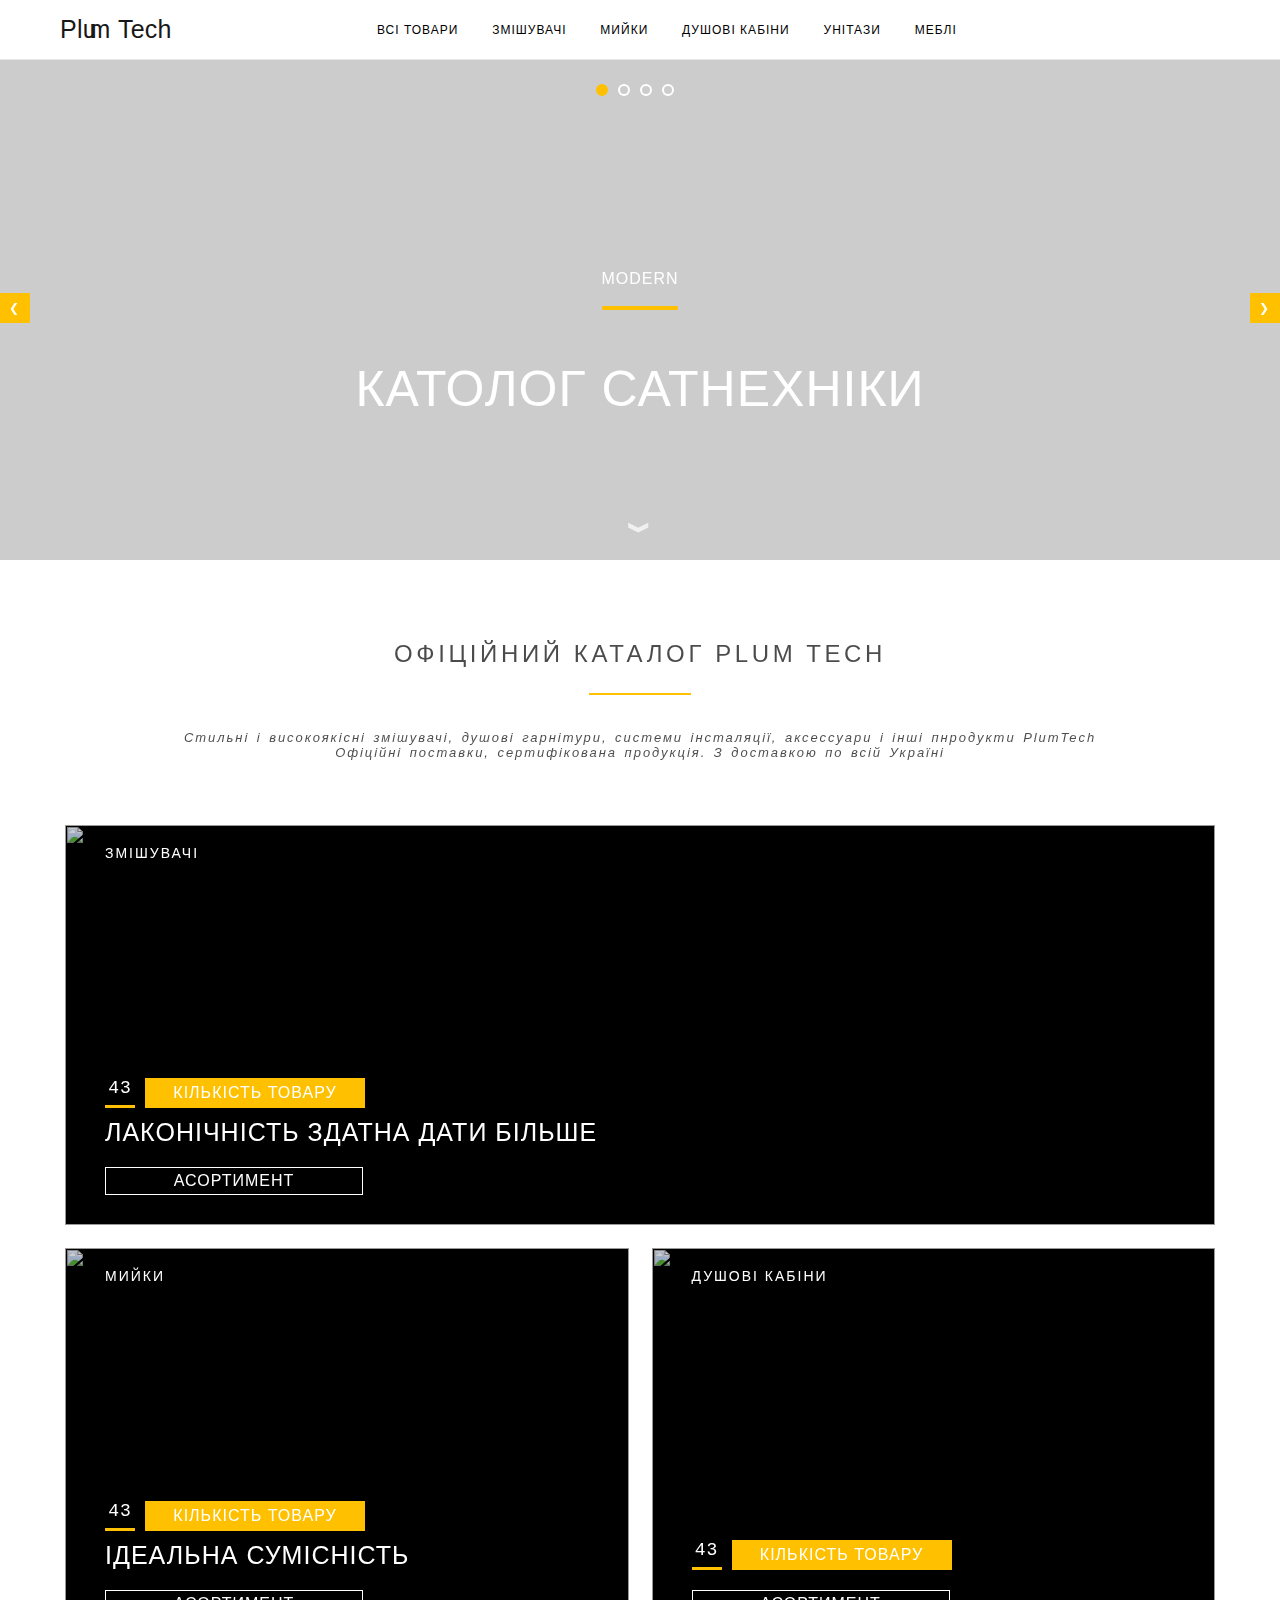
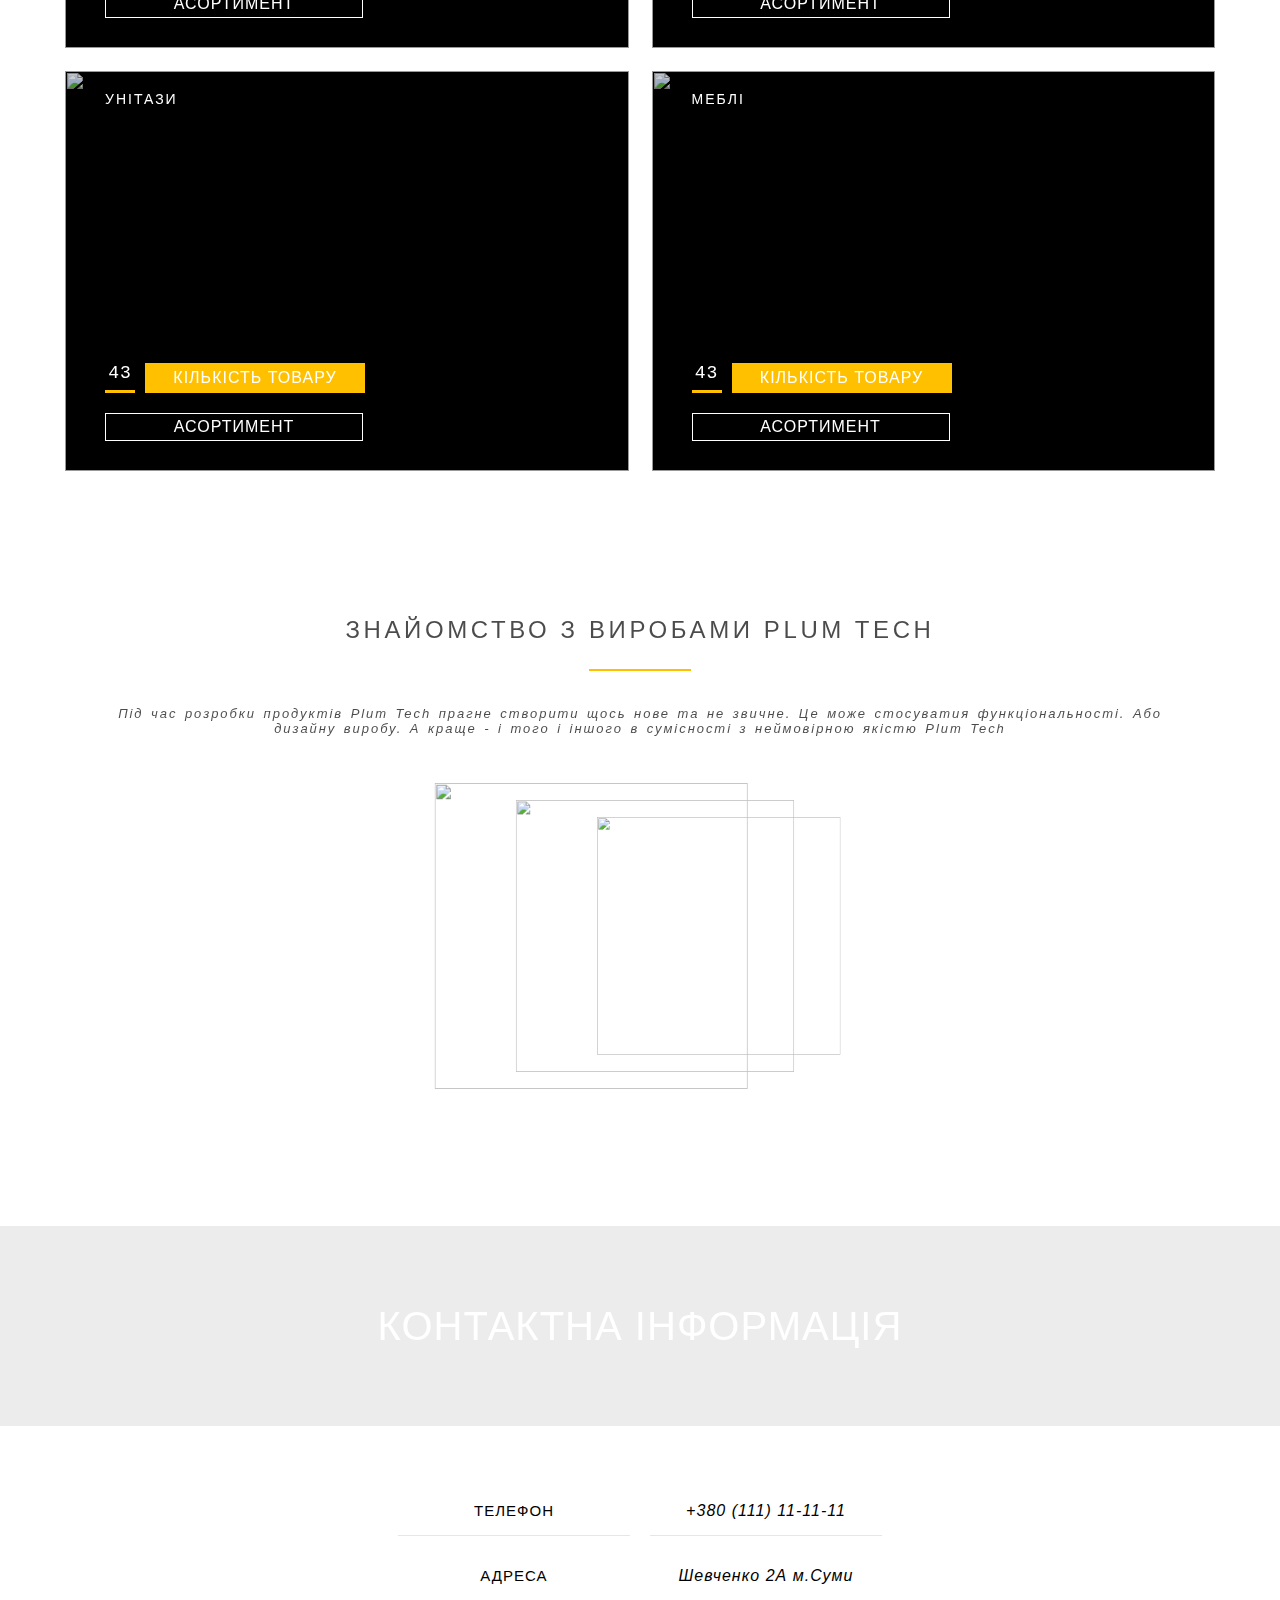
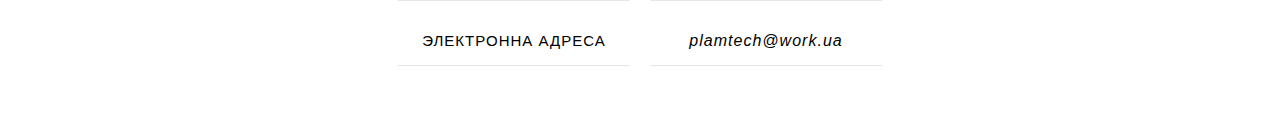
==== index.html @ 374e2fe4 "first commit" ====
<!DOCTYPE html>
<html lang="en">

<head>
    <meta charset="UTF-8">
    <meta http-equiv="X-UA-Compatible" content="IE=edge">
    <meta name="viewport" content="width=device-width, initial-scale=1.0">
    <link rel="stylesheet" href="styles/index.css">
    <title>PlumTech</title>
</head>

<body>
    <div class="preloader">
        <svg class="preloader__image" role="img" xmlns="http://www.w3.org/2000/svg" viewBox="0 0 512 512">
            <path fill="currentColor"
                d="M304 48c0 26.51-21.49 48-48 48s-48-21.49-48-48 21.49-48 48-48 48 21.49 48 48zm-48 368c-26.51 0-48 21.49-48 48s21.49 48 48 48 48-21.49 48-48-21.49-48-48-48zm208-208c-26.51 0-48 21.49-48 48s21.49 48 48 48 48-21.49 48-48-21.49-48-48-48zM96 256c0-26.51-21.49-48-48-48S0 229.49 0 256s21.49 48 48 48 48-21.49 48-48zm12.922 99.078c-26.51 0-48 21.49-48 48s21.49 48 48 48 48-21.49 48-48c0-26.509-21.491-48-48-48zm294.156 0c-26.51 0-48 21.49-48 48s21.49 48 48 48 48-21.49 48-48c0-26.509-21.49-48-48-48zM108.922 60.922c-26.51 0-48 21.49-48 48s21.49 48 48 48 48-21.49 48-48-21.491-48-48-48z">
            </path>
        </svg>
    </div>
    <div class="header">
        <a class="logo" href="">Plu<span>m</span>Tech</a>
        <nav class="menu">
            <li><a id="all-li" href="products.html?all">Всі товари</a></li>
            <li><a id="faucets-li" href="products.html?faucets">змішувачі</a></li>
            <li><a id="washer-li" href="products.html?washer">мийки</a></li>
            <li><a id="shover-li" href="products.html?shover">душові кабіни</a></li>
            <li><a id="toilet-li" href="products.html?toilet">унітази</a></li>
            <li><a id="furniture-li" href="products.html?furniture">меблі</a></li>
        </nav>
        <div></div>
    </div>
    <div class="slider">
        <div class="slider-back"></div>
        <span class="pre-heading">modern</span>
        <span class="heading">католог сатнехніки</span>
        <div class="circles">
        </div>
        <div class="slide-btn">
            <div class="prew">
                <div class="active-arrow-left"> ❮ </div>
                <div class="current-arrow-left"> ❮ </div>
            </div>
            <span class="line"></span>
                <div class="next">
                <div class="active-arrow-right">❯</div>
                <div class="current-arrow-right">❯</div>
            </div>
        </div>
        <div class="arrow-down">
            <a href="#first-offer">❱</a>
        </div>
    </div> 
    
    <div class="content">
        <h1>Офіційний каталог Plum Tech</h1>
        <hr>
        <span>Стильні і високоякісні змішувачі, душові гарнітури, системи інсталяції, аксессуари і інші пнродукти PlumTech</span>
        <span>Офіційні поставки, сертифікована продукція. З доставкою по всій Україні</span>
    </div>
    <a name="first-offer"></a>
    <div id="catalog" class="catalog">
        <div class="bg">
            <img class="effects" src="https://www.keramis.com.ua/wa-data/public/blog/img/vybor-smesitelya-dlya-umyvalnika-rakoviny-3.jpg" alt="">
            <a href="products.html?faucets" class="category-card" id ="faucets">        
                <span>змішувачі</span>
                <div class="img-info">
                    <div class="container">
                        <div class="container-count">
                            <div class="count-product">43</div>
                            <hr>
                        </div>
                        <div class="container-heading">
                            <span>кількість товару</span>
                        </div>
                    </div>
                    <span>лаконічність здатна дати більше</span>
                    <div class="img-button">
                        <span>асортимент</span>
                    </div>
                </div>    
            </a>
        </div>
        <div class="cards-container">
            <div class="card-container">
                <div class="bg">
                    <img class="effects" src="https://i.siteapi.org/b3Gz6jAOSIZtdnpEh7TTFYESuU8=/fit-in/1400x1000/center/top/5045b586a05f134.s.siteapi.org/img/nv3zh45tjhwcwssooog0c80swc008k" alt="">
                    <a href="products.html?washer" class="category-card">
                        <span>мийки</span>
                        <div class="img-info">
                            <div class="container">
                                <div class="container-count">
                                    <div class="count-product">43</div>
                                    <hr>
                                </div>
                                <div class="container-heading">
                                    <span>кількість товару</span>
                                </div>
                            </div>
                            <span>ідеальна сумісність</span>
                            <div class="img-button">
                                <span>асортимент</span>
                            </div>
                        </div>
                    </a>
                </div>
            </div>
            <div class="card-container">
                <div class="bg">
                    <img class="effects"
                        src="https://vencon.ua/uploads/goods/206729/main/ravak-supernova-80-sm-skkp6-80-belijgrape.jpg" alt="">
                    <a href="products.html?shover" class="category-card" id="faucets">
                        <span>душові кабіни</span>
                        <div class="img-info">
                            <div class="container">
                                <div class="container-count">
                                    <div class="count-product">43</div>
                                    <hr>
                                </div>
                                <div class="container-heading">
                                    <span>кількість товару</span>
                                </div>
                            </div>
                            <span></span>
                            <div class="img-button">
                                <span>асортимент</span>
                            </div>
                        </div>
                    </a>
                </div>
            </div>
        </div>
        <div class="cards-container">
            <div class="card-container">
                <div class="bg">
                    <img class="effects"
                        src="https://plitka.kiev.ua/public/_i/articles/2020/11/19112020/4.jpg"
                        alt="">
                    <a href="products.html?toilet" class="category-card" id="faucets">
                        <span>унітази</span>
                        <div class="img-info">
                            <div class="container">
                                <div class="container-count">
                                    <div class="count-product">43</div>
                                    <hr>
                                </div>
                                <div class="container-heading">
                                    <span>кількість товару</span>
                                </div>
                            </div>
                            <span></span>
                            <div class="img-button">
                                <span>асортимент</span>
                            </div>
                        </div>
                    </a>
                </div>
            </div>
            <div class="card-container">
                <div class="bg">
                    <img class="effects"
                        src="https://mik-mebel.com/wp-content/uploads/2018/03/belaya-tumba-v-vannuyu-komnatu-1000-1030x687.jpg"
                        alt="">
                    <a href="products.html?furniture" class="category-card" id="faucets">
                        <span>меблі</span>
                        <div class="img-info">
                            <div class="container">
                                <div class="container-count">
                                    <div class="count-product">43</div>
                                    <hr>
                                </div>
                                <div class="container-heading">
                                    <span>кількість товару</span>
                                </div>
                            </div>
                            <span></span>
                            <div class="img-button">
                                <span>асортимент</span>
                            </div>
                        </div>
                    </a>
                </div>
            </div>
        </div>
    </div>

    <div class="content">
        <h1>знайомство з виробами Plum Tech</h1>
        <hr>
        <span>Під час розробки продуктів Plum Tech прагне створити щось нове та не звичне. Це може стосуватия функціональності. Або </span>
        <span>дизайну виробу. А краще - і того і іншого в сумісності з неймовірною якістю Plum Tech</span>
        
    </div>
    
    <div class="offer-wrap">
        <a href="products.html?all">
            <div class="offer-cards">
                <div class="offer-mask"></div>
                <div class="img-wrap" id="card1">
                    <img src="https://imperiyasantehniki.com/media/catalog/product/0/9/093769_1.jpg"
                        alt="">
                </div>
                <div class="img-wrap" id="card2">
                    <img src="https://sanit.by/image/data/Stat_i/Mebel_dlja_vannoj_komnati_sekreti/glavnaj.jpg" alt="">
                </div>
                <div class="img-wrap" id="card3">
                    <img src="https://plitka.kiev.ua/public/_i/articles/2020/08/27082020/1.jpg" alt="">
                </div>
            </div>
        </a>
    </div>
    <div class="content"></div>
    <div class="mask-footer"></div>
    <div class="pre-footer"></div>
    <div class="footer-mask">
        <span>контактна інформація</span>
    </div>
    <div class="footer">
        <div class="footer-info">
            <div class="info-name-wrap">
                <div class="info-name">телефон</div>
            </div>
            <div class="info-meaning">
                <address>+380 (111) 11-11-11</address>
            </div>
        </div>
        <div class="footer-info">
            <div class="info-name-wrap">
                <div class="info-name">Адреса</div>
            </div>
            <div class="info-meaning">
                <address>Шевченко 2А м.Суми</address>
            </div>
        </div>
        <div class="footer-info">
            <div class="info-name-wrap">
                <div class="info-name">электронна адреса</div>
            </div>
            <div class="info-meaning">
                <address>plamtech@work.ua</address>
            </div>
        </div>
    </div>
        
    <div class="image-back"></div>
</body>
<script src="scripts/sliderAnimation.js"></script>
<script src="scripts/scroll.js"></script>
<script src="scripts/preloader.js"></script>

</html>
---- styles/index.css ----
* {
    box-sizing: border-box;
}

html {
    scroll-behavior: smooth;
}

a {
    text-decoration: none;
}

body {
    margin: 0px;
    padding: 0px;
    width: 100%;
    font-family: "Roboto script=all rev=2", Helvetica, Arial, sans-serif;
    font-weight: 300;
    font-style: normal;
    font-size: 12px;
    color: #000;
    letter-spacing: .085em;
    scroll-behavior: smooth;
    position: relative;
}

.header {
    z-index: 1000;
    top: 0;
    margin: 0px;
    padding: 0 60px;
    width: 100%;
    height: 60px;
    display: flex;
    flex-direction: row;
    justify-content: space-between;
    align-items: center;
    position: sticky;
    border-bottom: 1px #e7e7e7 solid;
    background-color: rgb(255, 255, 255);
    transition: .5s;
    -webkit-transition: .5s;
    -moz-transition: .5s;
    -ms-transition: .5s;
    -o-transition: .5s;
}

.header .logo {
    text-decoration: none;
    color: #000;
    font-size: 25px;
    font-weight: 500;
    font-family: "Lucida Sans Unicode", "Lucida Grande", sans-serif;
    opacity: 0.9;
    letter-spacing: .01em;
}

.header .logo span {
    position: relative;
    left: -7.5px;
}

.header nav {
    list-style: none;
    display: flex;
    width: 50%;
    flex-direction: row;
    justify-content: space-between;
    align-items: center;
}

.header nav li {
    position: relative;
}

.header nav li::after {
    position: absolute;
    content: "";
    border-bottom-left-radius: 20%;
    width: 100%;
    height: 1.5px;
    bottom: 0px;
    left: 0px;
    top: 150%;
    background: #ffc000;
    opacity: 0;
    transition: all 0.3s;
}

.header nav li:hover:after {
    opacity: 0.7;
    top: 110%;
    transition: 0.3s;
}

.header nav li a {
    margin: 0px;
    text-decoration: none;
    color: #000;
    text-transform: uppercase;
    letter-spacing: .085em;
    font-weight: 400;
}

.header nav li a:hover {
    color: #ffc000;
    transition: 0.4s;
}

.header div {
    width: 5%;
}

/* Слайдер */
.slider {
    overflow: hidden;
    position: relative;
    height: 500px;
    width: 100%;
    background-image: url("https://komplekt.com.ua/ckeditor/ckfinder/userfiles/files/Product/004/2226-003.jpg");
    background-size: 100%;
    background-repeat: no-repeat;
    transition: all 1s;
    display: flex;
    flex-direction: column;
    justify-content: space-between;
    align-items: center;
    padding: 20px 0px 20px 0;
    -webkit-transition: all 1s;
    -moz-transition: all 1s;
    -ms-transition: all 1s;
    -o-transition: all 1s;
    z-index: 3;

}

.slider-back {
    position: absolute;
    background-color: black;
    height: 500px;
    width: 100%;
    z-index: -1;
    opacity: 0.2;
    transform: scale(1.4);
    -webkit-transform: scale(1.4);
    -moz-transform: scale(1.4);
    -ms-transform: scale(1.4);
    -o-transform: scale(1.4);
}

.slider .circles {
    min-width: 60px;
    height: 20px;
    display: inline-flex;
    justify-content: space-around;
    align-items: center;
    position: relative;
}

.slider .circles div {
    width: 12px;
    height: 12px;
    border-radius: 50%;
    border: 2px white solid;
    cursor: pointer;
    transition: ease .3s;
    margin-right: 10px;
}

.circles div:first-child {
    border: 2px #ffc000 solid;
    background: #ffc000;
}

.slider .slide-btn {
    width: 100%;
    height: 30px;
    display: flex;
    justify-content: space-between;
    align-items: center;
    flex-direction: row;
}

.slide-btn>div {
    width: 30px;
    height: 30px;
    background: #ffc000;
    color: white;
    font-size: 30;
    display: flex;
    justify-content: center;
    align-items: center;
    cursor: pointer;
}

.slide-btn>div:hover {
    opacity: 0.7;
    transition: ease 1s;
    background-color: #000;
}

.slide-btn span {
    width: 76px;
    height: 4px;
    border-radius: 10%;
    display: block;
    background-color: #ffc000;
}

div .prew {
    width: 30px;
    height: 30px;
    background: #ffc000;
}

.heading {
    position: absolute;
    color: white;
    text-transform: uppercase;
    font-size: 50px;
    /* text-shadow: 0.5px 0.2px 0px #000; */
    z-index: 2px;
    top: 60%;
}

.pre-heading {
    position: absolute;
    top: 42%;
    color: white;
    text-transform: uppercase;
    font-size: 16px;
}

.slider a {
    text-decoration: none;
    color: white;
    font-size: 20px;
    opacity: 0.7;
}

.slider a:hover {
    opacity: 1;
}

.slider>.arrow-down {
    font-size: 20px;
    transform: rotate(90deg);
}

.next {
    overflow: hidden;
    position: relative;
}

.active-arrow-right,
.current-arrow-right {
    position: absolute;
    transition: transform .3s;
    z-index: 10;
}

.current-arrow-right {
    transform: translate(0, 0);
}

.active-arrow-right {
    transform: translate(-20px, 0);
    opacity: 0;
}

.prew {
    overflow: hidden;
    position: relative;
}

.active-arrow-left,
.current-arrow-left {
    position: absolute;
    transition: transform .3s;
    z-index: 10;
}

.current-arrow-left {
    transform: translate(0px, 0);
}

.active-arrow-left {
    transform: translate(20px, 0);
    opacity: 0;
}

.content {
    display: flex;
    flex-direction: column;
    justify-content: space-around;
    /* margin-top: 80px; */
    padding-top: 80px;
    align-items: center;
    background-color: white;
}

.content>h1 {
    font-family: "Roboto script=all rev=2", Helvetica, Arial, sans-serif;
    font-weight: 100;
    font-style: normal;
    color: #000;
    text-transform: uppercase;
    letter-spacing: .15em;
    margin: 0;
    font-size: 24px;
    opacity: 0.7;
}

.content>span {
    font-family: "Lucida Sans Unicode", "Lucida Grande", sans-serif;
    font-size: 13px;
    letter-spacing: .15em;
    word-spacing: 2px;
    color: #000000;
    font-weight: 400;
    text-decoration: none;
    font-style: italic;
    font-variant: normal;
    text-transform: none;
    hyphens: auto;
    opacity: 0.7;

}

.content>hr {
    margin-top: 25px;
    margin-bottom: 35px;
    width: 8%;
    height: 2px;
    background: #ffc000;
    border: none;

}

.catalog {
    width: 100%;
    height: 400px;
    padding: 65px;
    height: auto;
    background-color: white;
    /* margin-bottom: 20px; */
}

.category-card {
    position: relative;
    width: 100%;
    height: 400px;
    display: flex;
    flex-direction: column;
    justify-content: space-between;
    padding: 20px 40px 30px 40px;
    overflow: hidden;
    cursor: pointer;
    text-decoration: none;
    /* background-color: rgba(0, 0, 0, 0.521); */
}

.category-card>span {
    color: white;
    text-transform: uppercase;
    font-size: 14px;
    letter-spacing: 2px;
    font-weight: 100;
}

/* .category-card:hover {
    background-size: 100%;
    transform: scale(1.3,1.3);
} */

.container {
    display: flex;
    justify-content: flex-start;
    margin-bottom: 10px;
}

.container-count {
    width: 30px;
    height: 30px;
    display: flex;
    flex-direction: column;
    justify-content: space-between;
    padding: 0px;
    align-items: center;

}

.container-count>hr {
    width: 100%;
    background-color: #ffc000;
    border: none;
    height: 3px;
    padding: 0px;
    margin: 0px;
}

.count-product {
    color: white;
    font-family: monospace;
    font-size: 18px;
}

.container-heading {
    margin-left: 10px;
    width: 220px;
    height: 30px;
    background: #ffc000;
    color: white;
    display: flex;
    justify-content: center;
    align-items: center;
    text-transform: uppercase;
    font-size: 16px;
}

.img-info>span {
    color: white;
    font-size: 25px;
    font-weight: 100;
    text-transform: uppercase;
}

.img-button {
    margin-top: 20px;
    width: 258px;
    height: 28px;
    border: 1px white solid;
    display: flex;
    justify-content: center;
    align-items: center;
    font-size: 16px;
    text-transform: uppercase;
    color: white;
    transition: all .2s;
    -webkit-transition: all .2s;
    -moz-transition: all .2s;
    -ms-transition: all .2s;
    -o-transition: all .2s;
}

.bg>img {
    position: absolute;
    width: 100%;
    height: 100%;
    object-fit: cover;
    transition: all 1s;
    opacity: 0.8;
    -webkit-transition: all 1s;
    -moz-transition: all 1s;
    -ms-transition: all 1s;
    -o-transition: all 1s;
}

.bg {
    overflow: hidden;
    position: relative;
    width: 100%;
    height: 400px;
    z-index: 4;
    background: black;
    transition: all .5s;
    -webkit-transition: all .5s;
    -moz-transition: all .5s;
    -ms-transition: all .5s;
    -o-transition: all .5s;
}

.bg:hover img {
    opacity: 0.5;
}

.bg:hover .img-button {
    background-color: black;
    border: black;
}

.bg:hover .effects {
    transform: scale(1.1);
    -webkit-transform: scale(1.1);
    -moz-transform: scale(1.1);
    -ms-transform: scale(1.1);
    -o-transform: scale(1.1);
}

.cards-container {
    margin-top: 2%;
    width: 100%;
    height: 400px;
    position: relative;
    display: flex;
    flex-direction: row;
    justify-content: space-between;
    align-items: center;
}

.card-container {
    width: 49%;
    height: 400px;
    hyphens: auto;
    -webkit-hyphens: auto;
    -moz-hyphens: auto;
    -ms-hyphens: auto;
}

.preloader {
    position: fixed;
    left: 0;
    top: 0;
    right: 0;
    bottom: 0;
    overflow: hidden;
    /*фоновыйцвет*/
    background: rgba(199, 199, 199, 0.52);
    z-index: 1001;
    cursor: not-allowed;
}

.preloader__image {
    /* background-color: #ffbf00; */
    position: relative;
    top: 50%;
    left: 50%;
    width: 70px;
    height: 70px;
    margin-top: -35px;
    margin-left: -35px;
    text-align: center;
    animation: preloader-rotate 2s infinite linear;
    -webkit-animation: preloader-rotate 2s infinite linear;
}

@keyframes preloader-rotate {
    100% {
        transform: rotate(360deg);
    }
}

.loaded_hiding .preloader {
    transition: 0.3s opacity;
    opacity: 0;
    -webkit-transition: 0.3s opacity;
    -moz-transition: 0.3s opacity;
    -ms-transition: 0.3s opacity;
    -o-transition: 0.3s opacity;
}

.loaded .preloader {
    display: none;
}

.offer-cards {
    width: 100%;
    height: 400px;
}

.offer-wrap {
    background-color: white;
    width: 100%;
    height: 400px;
    padding: 30px 60px;
    display: block;
}


.offer-cards {
    position: relative;
    width: 100%;
    height: 100%;
    display: flex;
    justify-content: space-around;
    align-items: center;
}

.img-wrap {
    position: relative;
    width: 30%;
    height: 100%;

}

.img-wrap>img {
    position: absolute;
    width: 100%;
    height: 100%;
    object-fit: cover;
}

#card1 {
    transform: translate(90%) scale(0.9);
    transition: all 0.5s;
    -webkit-transition: all 0.5s;
    -moz-transition: all 0.5s;
    -ms-transition: all 0.5s;
    -o-transition: all 0.5s;
    -webkit-transform: translate(90%) scale(0.9);
    -moz-transform: translate(90%) scale(0.9);
    -ms-transform: translate(90%) scale(0.9);
    -o-transform: translate(90%) scale(0.9);
}

#card2 {
    transform: scale(0.8);
    transition: all 0.5s;
    -webkit-transition: all 0.5s;
    -moz-transition: all 0.5s;
    -ms-transition: all 0.5s;
    -o-transition: all 0.5s;
    -webkit-transform: scale(0.8);
    -moz-transform: scale(0.8);
    -ms-transform: scale(0.8);
    -o-transform: scale(0.8);
}

#card3 {
    transition: all 0.5s;
    -webkit-transition: all 0.5s;
    -moz-transition: all 0.5s;
    -ms-transition: all 0.5s;
    -o-transition: all 0.5s;
    transform: translate(-90%) scale(0.7);
    -webkit-transform: translate(-90%) scale(0.7);
    -moz-transform: translate(-90%) scale(0.7);
    -ms-transform: translate(-90%) scale(0.7);
    -o-transform: translate(-90%) scale(0.7);
}

.offer-cards:hover #card1 {
    transform: translate(0%);
    -webkit-transform: translate(0%);
    -moz-transform: translate(0%);
    -ms-transform: translate(0%);
    -o-transform: translate(0%);
    /* box-shadow: 0px 0px 20px #ffc000; */
    transition: all 0.5s;
    -webkit-transition: all 0.5s;
    -moz-transition: all 0.5s;
    -ms-transition: all 0.5s;
    -o-transition: all 0.5s;
}

.offer-cards:hover #card2 {
    transform: translate(0%);
    -webkit-transform: translate(0%);
    -moz-transform: translate(0%);
    -ms-transform: translate(0%);
    -o-transform: translate(0%);
    /* box-shadow: 0px 0px 20px #0e0e0e; */
    transition: all 0.5s;
    -webkit-transition: all 0.5s;
    -moz-transition: all 0.5s;
    -ms-transition: all 0.5s;
    -o-transition: all 0.5s;
}

.offer-cards:hover #card3 {
    transform: translate(0%);
    -webkit-transform: translate(0%);
    -moz-transform: translate(0%);
    -ms-transform: translate(0%);
    -o-transform: translate(0%);
    /* box-shadow: 0px 0px 20px #610cff; */
    transition: all 0.5s;
    -webkit-transition: all 0.5s;
    -moz-transition: all 0.5s;
    -ms-transition: all 0.5s;
    -o-transition: all 0.5s;
}

.img-wrap:hover {
    box-shadow: 0px 0px 20px #000000;
    cursor: pointer;
    transform: scale(1.1);
    -webkit-transform: scale(1.1);
    -moz-transform: scale(1.1);
    -ms-transform: scale(1.1);
    -o-transform: scale(1.1);
}

.image-back {
    position: fixed;
    width: 100%;
    z-index: -1;
    background-image: url("https://pix-feed.com/wp-content/uploads/2020/04/Screenshot_4.jpg");
    object-fit: cover;
    bottom: 0px;
    height: 600px;
    /* background-repeat: no-repeat; */
}

.pre-footer {
    height: 10px;
    background: white;
    box-shadow: 0px 0px 50px white;
}

.footer {
    position: relative;
    height: 300px;
    width: 100%;
    background-color: white;

    background: rgb(255, 255, 255);
    padding: 60px;
    display: flex;
    flex-direction: column;
    justify-content: space-between;
    align-items: center;
}


.footer-mask {
    width: 100%;
    height: 200px;
    color: white;
    background-color: rgba(20, 20, 20, 0.082);
    /* box-shadow: 0px 0px 50px rgb(0, 0, 0); */
    display: flex;
    justify-content: center;
    align-items: center;
    text-transform: uppercase;
}

.footer-mask>span {
    font-size: 40px;
}

.footer-info {
    display: flex;
    flex-direction: row;
    justify-content: center;
    align-items: center;
    height: 50px;
    width: 40%;
}

.info-name-wrap {
    min-width: 50%;
    height: 50px;
    border-bottom: 1.5px #e7e7e7 solid;

    display: flex;
    justify-content: center;
    align-items: center;
    text-transform: uppercase;
    margin: 0 10px;
}

.info-name {
    color: black;
    font-size: 15px;
}

.info-meaning {
    cursor: pointer;
    margin: 0 10px;
    min-width: 50%;
    border-bottom: 1.5px #e7e7e7 solid;
    background-color: #ffbf0000;
    height: 50px;
    display: flex;
    justify-content: center;
    align-items: center;
    color: white;
    font-size: 16px;
    color: black;
}

address {
    margin: 0;
    padding: 0;
    display: block;
}
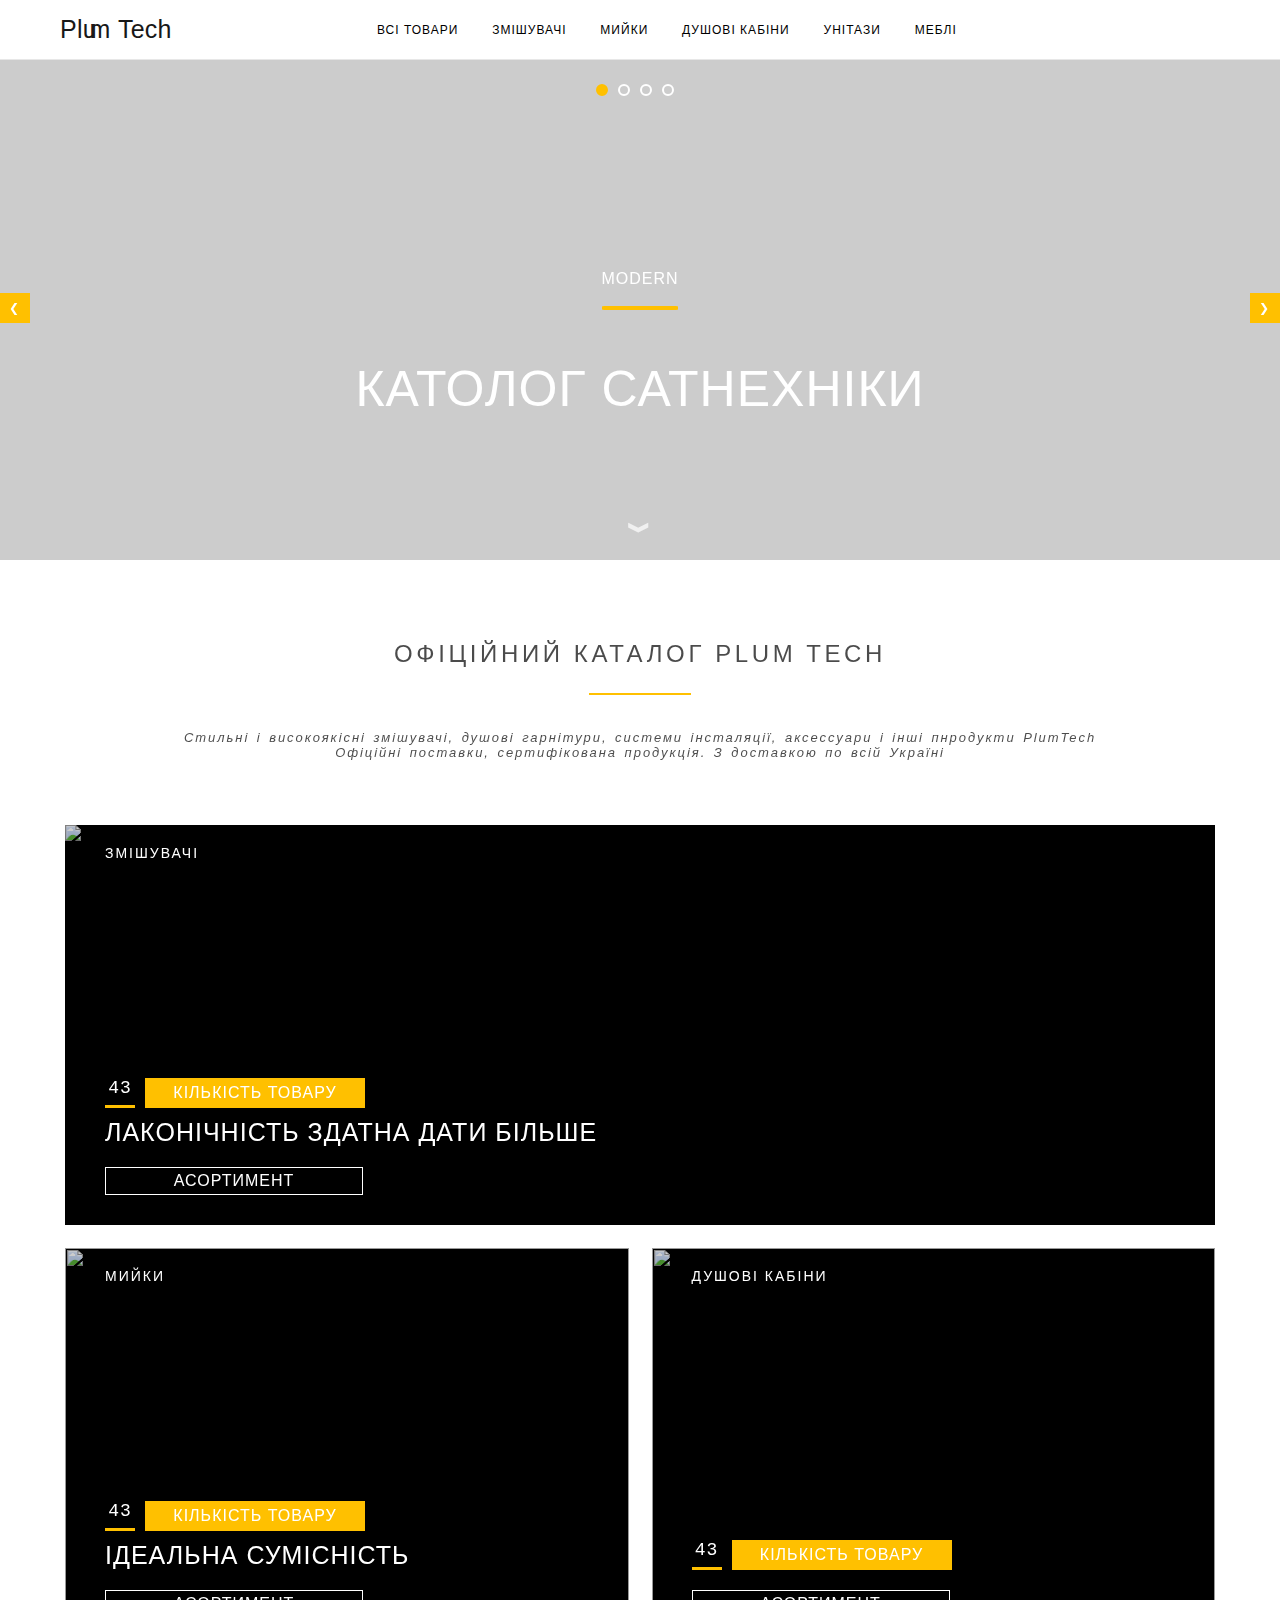
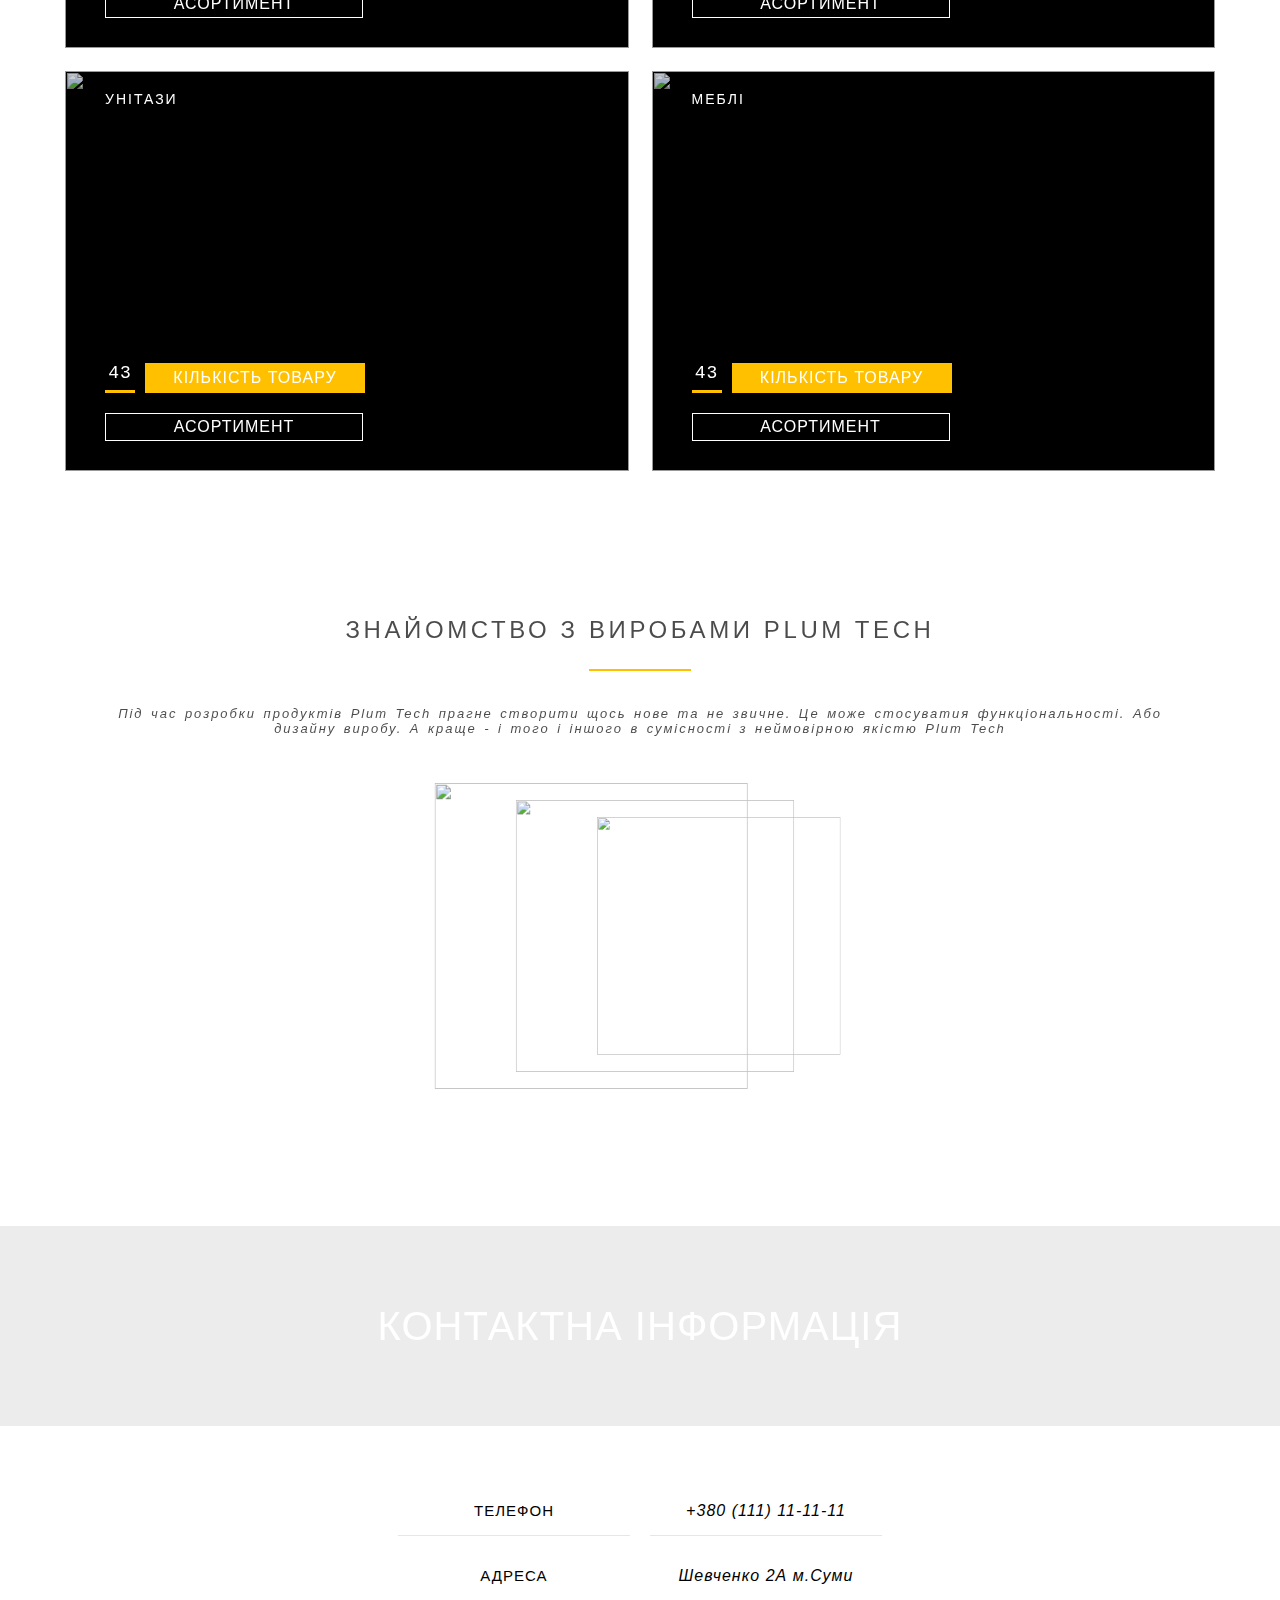
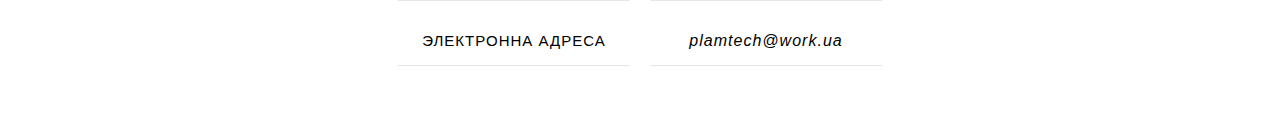
==== commit 8688a22e: "Add files via upload" ====
--- a/index.html
+++ b/index.html
@@ -1,250 +1,253 @@
-<!DOCTYPE html>
-<html lang="en">
-
-<head>
-    <meta charset="UTF-8">
-    <meta http-equiv="X-UA-Compatible" content="IE=edge">
-    <meta name="viewport" content="width=device-width, initial-scale=1.0">
-    <link rel="stylesheet" href="styles/index.css">
-    <title>PlumTech</title>
-</head>
-
-<body>
-    <div class="preloader">
-        <svg class="preloader__image" role="img" xmlns="http://www.w3.org/2000/svg" viewBox="0 0 512 512">
-            <path fill="currentColor"
-                d="M304 48c0 26.51-21.49 48-48 48s-48-21.49-48-48 21.49-48 48-48 48 21.49 48 48zm-48 368c-26.51 0-48 21.49-48 48s21.49 48 48 48 48-21.49 48-48-21.49-48-48-48zm208-208c-26.51 0-48 21.49-48 48s21.49 48 48 48 48-21.49 48-48-21.49-48-48-48zM96 256c0-26.51-21.49-48-48-48S0 229.49 0 256s21.49 48 48 48 48-21.49 48-48zm12.922 99.078c-26.51 0-48 21.49-48 48s21.49 48 48 48 48-21.49 48-48c0-26.509-21.491-48-48-48zm294.156 0c-26.51 0-48 21.49-48 48s21.49 48 48 48 48-21.49 48-48c0-26.509-21.49-48-48-48zM108.922 60.922c-26.51 0-48 21.49-48 48s21.49 48 48 48 48-21.49 48-48-21.491-48-48-48z">
-            </path>
-        </svg>
-    </div>
-    <div class="header">
-        <a class="logo" href="">Plu<span>m</span>Tech</a>
-        <nav class="menu">
-            <li><a id="all-li" href="products.html?all">Всі товари</a></li>
-            <li><a id="faucets-li" href="products.html?faucets">змішувачі</a></li>
-            <li><a id="washer-li" href="products.html?washer">мийки</a></li>
-            <li><a id="shover-li" href="products.html?shover">душові кабіни</a></li>
-            <li><a id="toilet-li" href="products.html?toilet">унітази</a></li>
-            <li><a id="furniture-li" href="products.html?furniture">меблі</a></li>
-        </nav>
-        <div></div>
-    </div>
-    <div class="slider">
-        <div class="slider-back"></div>
-        <span class="pre-heading">modern</span>
-        <span class="heading">католог сатнехніки</span>
-        <div class="circles">
-        </div>
-        <div class="slide-btn">
-            <div class="prew">
-                <div class="active-arrow-left"> ❮ </div>
-                <div class="current-arrow-left"> ❮ </div>
-            </div>
-            <span class="line"></span>
-                <div class="next">
-                <div class="active-arrow-right">❯</div>
-                <div class="current-arrow-right">❯</div>
-            </div>
-        </div>
-        <div class="arrow-down">
-            <a href="#first-offer">❱</a>
-        </div>
-    </div> 
-    
-    <div class="content">
-        <h1>Офіційний каталог Plum Tech</h1>
-        <hr>
-        <span>Стильні і високоякісні змішувачі, душові гарнітури, системи інсталяції, аксессуари і інші пнродукти PlumTech</span>
-        <span>Офіційні поставки, сертифікована продукція. З доставкою по всій Україні</span>
-    </div>
-    <a name="first-offer"></a>
-    <div id="catalog" class="catalog">
-        <div class="bg">
-            <img class="effects" src="https://www.keramis.com.ua/wa-data/public/blog/img/vybor-smesitelya-dlya-umyvalnika-rakoviny-3.jpg" alt="">
-            <a href="products.html?faucets" class="category-card" id ="faucets">        
-                <span>змішувачі</span>
-                <div class="img-info">
-                    <div class="container">
-                        <div class="container-count">
-                            <div class="count-product">43</div>
-                            <hr>
-                        </div>
-                        <div class="container-heading">
-                            <span>кількість товару</span>
-                        </div>
-                    </div>
-                    <span>лаконічність здатна дати більше</span>
-                    <div class="img-button">
-                        <span>асортимент</span>
-                    </div>
-                </div>    
-            </a>
-        </div>
-        <div class="cards-container">
-            <div class="card-container">
-                <div class="bg">
-                    <img class="effects" src="https://i.siteapi.org/b3Gz6jAOSIZtdnpEh7TTFYESuU8=/fit-in/1400x1000/center/top/5045b586a05f134.s.siteapi.org/img/nv3zh45tjhwcwssooog0c80swc008k" alt="">
-                    <a href="products.html?washer" class="category-card">
-                        <span>мийки</span>
-                        <div class="img-info">
-                            <div class="container">
-                                <div class="container-count">
-                                    <div class="count-product">43</div>
-                                    <hr>
-                                </div>
-                                <div class="container-heading">
-                                    <span>кількість товару</span>
-                                </div>
-                            </div>
-                            <span>ідеальна сумісність</span>
-                            <div class="img-button">
-                                <span>асортимент</span>
-                            </div>
-                        </div>
-                    </a>
-                </div>
-            </div>
-            <div class="card-container">
-                <div class="bg">
-                    <img class="effects"
-                        src="https://vencon.ua/uploads/goods/206729/main/ravak-supernova-80-sm-skkp6-80-belijgrape.jpg" alt="">
-                    <a href="products.html?shover" class="category-card" id="faucets">
-                        <span>душові кабіни</span>
-                        <div class="img-info">
-                            <div class="container">
-                                <div class="container-count">
-                                    <div class="count-product">43</div>
-                                    <hr>
-                                </div>
-                                <div class="container-heading">
-                                    <span>кількість товару</span>
-                                </div>
-                            </div>
-                            <span></span>
-                            <div class="img-button">
-                                <span>асортимент</span>
-                            </div>
-                        </div>
-                    </a>
-                </div>
-            </div>
-        </div>
-        <div class="cards-container">
-            <div class="card-container">
-                <div class="bg">
-                    <img class="effects"
-                        src="https://plitka.kiev.ua/public/_i/articles/2020/11/19112020/4.jpg"
-                        alt="">
-                    <a href="products.html?toilet" class="category-card" id="faucets">
-                        <span>унітази</span>
-                        <div class="img-info">
-                            <div class="container">
-                                <div class="container-count">
-                                    <div class="count-product">43</div>
-                                    <hr>
-                                </div>
-                                <div class="container-heading">
-                                    <span>кількість товару</span>
-                                </div>
-                            </div>
-                            <span></span>
-                            <div class="img-button">
-                                <span>асортимент</span>
-                            </div>
-                        </div>
-                    </a>
-                </div>
-            </div>
-            <div class="card-container">
-                <div class="bg">
-                    <img class="effects"
-                        src="https://mik-mebel.com/wp-content/uploads/2018/03/belaya-tumba-v-vannuyu-komnatu-1000-1030x687.jpg"
-                        alt="">
-                    <a href="products.html?furniture" class="category-card" id="faucets">
-                        <span>меблі</span>
-                        <div class="img-info">
-                            <div class="container">
-                                <div class="container-count">
-                                    <div class="count-product">43</div>
-                                    <hr>
-                                </div>
-                                <div class="container-heading">
-                                    <span>кількість товару</span>
-                                </div>
-                            </div>
-                            <span></span>
-                            <div class="img-button">
-                                <span>асортимент</span>
-                            </div>
-                        </div>
-                    </a>
-                </div>
-            </div>
-        </div>
-    </div>
-
-    <div class="content">
-        <h1>знайомство з виробами Plum Tech</h1>
-        <hr>
-        <span>Під час розробки продуктів Plum Tech прагне створити щось нове та не звичне. Це може стосуватия функціональності. Або </span>
-        <span>дизайну виробу. А краще - і того і іншого в сумісності з неймовірною якістю Plum Tech</span>
-        
-    </div>
-    
-    <div class="offer-wrap">
-        <a href="products.html?all">
-            <div class="offer-cards">
-                <div class="offer-mask"></div>
-                <div class="img-wrap" id="card1">
-                    <img src="https://imperiyasantehniki.com/media/catalog/product/0/9/093769_1.jpg"
-                        alt="">
-                </div>
-                <div class="img-wrap" id="card2">
-                    <img src="https://sanit.by/image/data/Stat_i/Mebel_dlja_vannoj_komnati_sekreti/glavnaj.jpg" alt="">
-                </div>
-                <div class="img-wrap" id="card3">
-                    <img src="https://plitka.kiev.ua/public/_i/articles/2020/08/27082020/1.jpg" alt="">
-                </div>
-            </div>
-        </a>
-    </div>
-    <div class="content"></div>
-    <div class="mask-footer"></div>
-    <div class="pre-footer"></div>
-    <div class="footer-mask">
-        <span>контактна інформація</span>
-    </div>
-    <div class="footer">
-        <div class="footer-info">
-            <div class="info-name-wrap">
-                <div class="info-name">телефон</div>
-            </div>
-            <div class="info-meaning">
-                <address>+380 (111) 11-11-11</address>
-            </div>
-        </div>
-        <div class="footer-info">
-            <div class="info-name-wrap">
-                <div class="info-name">Адреса</div>
-            </div>
-            <div class="info-meaning">
-                <address>Шевченко 2А м.Суми</address>
-            </div>
-        </div>
-        <div class="footer-info">
-            <div class="info-name-wrap">
-                <div class="info-name">электронна адреса</div>
-            </div>
-            <div class="info-meaning">
-                <address>plamtech@work.ua</address>
-            </div>
-        </div>
-    </div>
-        
-    <div class="image-back"></div>
-</body>
-<script src="scripts/sliderAnimation.js"></script>
-<script src="scripts/scroll.js"></script>
-<script src="scripts/preloader.js"></script>
-
+<!DOCTYPE html>
+<html lang="en">
+
+<head>
+    <meta charset="UTF-8">
+    <meta http-equiv="X-UA-Compatible" content="IE=edge">
+    <meta name="viewport" content="width=device-width, initial-scale=1.0">
+    <link rel="stylesheet" href="styles/index.css">
+    <title>PlumTech</title>
+    <style>
+        .slider {
+            background-image: url(images/header-back1.jpg);
+        }
+    </style>
+</head>
+<body>
+    <div class="preloader">
+        <svg class="preloader__image" role="img" xmlns="http://www.w3.org/2000/svg" viewBox="0 0 512 512">
+            <path fill="currentColor"
+                d="M304 48c0 26.51-21.49 48-48 48s-48-21.49-48-48 21.49-48 48-48 48 21.49 48 48zm-48 368c-26.51 0-48 21.49-48 48s21.49 48 48 48 48-21.49 48-48-21.49-48-48-48zm208-208c-26.51 0-48 21.49-48 48s21.49 48 48 48 48-21.49 48-48-21.49-48-48-48zM96 256c0-26.51-21.49-48-48-48S0 229.49 0 256s21.49 48 48 48 48-21.49 48-48zm12.922 99.078c-26.51 0-48 21.49-48 48s21.49 48 48 48 48-21.49 48-48c0-26.509-21.491-48-48-48zm294.156 0c-26.51 0-48 21.49-48 48s21.49 48 48 48 48-21.49 48-48c0-26.509-21.49-48-48-48zM108.922 60.922c-26.51 0-48 21.49-48 48s21.49 48 48 48 48-21.49 48-48-21.491-48-48-48z">
+            </path>
+        </svg>
+    </div>
+    <div class="header">
+        <a class="logo" href="">Plu<span>m</span>Tech</a>
+        <nav class="menu">
+            <li><a id="all-li" href="products.html?all">Всі товари</a></li>
+            <li><a id="faucets-li" href="products.html?faucets">змішувачі</a></li>
+            <li><a id="washer-li" href="products.html?washer">мийки</a></li>
+            <li><a id="shover-li" href="products.html?shover">душові кабіни</a></li>
+            <li><a id="toilet-li" href="products.html?toilet">унітази</a></li>
+            <li><a id="furniture-li" href="products.html?furniture">меблі</a></li>
+        </nav>
+        <div></div>
+    </div>
+    <div class="slider">
+        <div class="slider-back"></div>
+        <span class="pre-heading">modern</span>
+        <span class="heading">католог сатнехніки</span>
+        <div class="circles">
+        </div>
+        <div class="slide-btn">
+            <div class="prew">
+                <div class="active-arrow-left"> ❮ </div>
+                <div class="current-arrow-left"> ❮ </div>
+            </div>
+            <span class="line"></span>
+                <div class="next">
+                <div class="active-arrow-right">❯</div>
+                <div class="current-arrow-right">❯</div>
+            </div>
+        </div>
+        <div class="arrow-down">
+            <a href="#first-offer">❱</a>
+        </div>
+    </div> 
+    
+    <div class="content">
+        <h1>Офіційний каталог Plum Tech</h1>
+        <hr>
+        <span>Стильні і високоякісні змішувачі, душові гарнітури, системи інсталяції, аксессуари і інші пнродукти PlumTech</span>
+        <span>Офіційні поставки, сертифікована продукція. З доставкою по всій Україні</span>
+    </div>
+    <a name="first-offer"></a>
+    <div id="catalog" class="catalog">
+        <div class="bg">
+            <img class="effects" src="images/catalog-back1.jpg" alt="faucets">
+            <a href="products.html?faucets" class="category-card" id ="faucets">        
+                <span>змішувачі</span>
+                <div class="img-info">
+                    <div class="container">
+                        <div class="container-count">
+                            <div class="count-product">43</div>
+                            <hr>
+                        </div>
+                        <div class="container-heading">
+                            <span>кількість товару</span>
+                        </div>
+                    </div>
+                    <span>лаконічність здатна дати більше</span>
+                    <div class="img-button">
+                        <span>асортимент</span>
+                    </div>
+                </div>    
+            </a>
+        </div>
+        <div class="cards-container">
+            <div class="card-container">
+                <div class="bg">
+                    <img class="effects" src="images/catalog-back2.jpg" alt="">
+                    <a href="products.html?washer" class="category-card">
+                        <span>мийки</span>
+                        <div class="img-info">
+                            <div class="container">
+                                <div class="container-count">
+                                    <div class="count-product">43</div>
+                                    <hr>
+                                </div>
+                                <div class="container-heading">
+                                    <span>кількість товару</span>
+                                </div>
+                            </div>
+                            <span>ідеальна сумісність</span>
+                            <div class="img-button">
+                                <span>асортимент</span>
+                            </div>
+                        </div>
+                    </a>
+                </div>
+            </div>
+            <div class="card-container">
+                <div class="bg">
+                    <img class="effects"
+                        src="images/catalog-back3.jpg" alt="">
+                    <a href="products.html?shover" class="category-card" id="faucets">
+                        <span>душові кабіни</span>
+                        <div class="img-info">
+                            <div class="container">
+                                <div class="container-count">
+                                    <div class="count-product">43</div>
+                                    <hr>
+                                </div>
+                                <div class="container-heading">
+                                    <span>кількість товару</span>
+                                </div>
+                            </div>
+                            <span></span>
+                            <div class="img-button">
+                                <span>асортимент</span>
+                            </div>
+                        </div>
+                    </a>
+                </div>
+            </div>
+        </div>
+        <div class="cards-container">
+            <div class="card-container">
+                <div class="bg">
+                    <img class="effects"
+                        src="images/catalog-back4.jpg"
+                        alt="">
+                    <a href="products.html?toilet" class="category-card" id="faucets">
+                        <span>унітази</span>
+                        <div class="img-info">
+                            <div class="container">
+                                <div class="container-count">
+                                    <div class="count-product">43</div>
+                                    <hr>
+                                </div>
+                                <div class="container-heading">
+                                    <span>кількість товару</span>
+                                </div>
+                            </div>
+                            <span></span>
+                            <div class="img-button">
+                                <span>асортимент</span>
+                            </div>
+                        </div>
+                    </a>
+                </div>
+            </div>
+            <div class="card-container">
+                <div class="bg">
+                    <img class="effects"
+                        src="images/catalog-back5.jpg"
+                        alt="">
+                    <a href="products.html?furniture" class="category-card" id="faucets">
+                        <span>меблі</span>
+                        <div class="img-info">
+                            <div class="container">
+                                <div class="container-count">
+                                    <div class="count-product">43</div>
+                                    <hr>
+                                </div>
+                                <div class="container-heading">
+                                    <span>кількість товару</span>
+                                </div>
+                            </div>
+                            <span></span>
+                            <div class="img-button">
+                                <span>асортимент</span>
+                            </div>
+                        </div>
+                    </a>
+                </div>
+            </div>
+        </div>
+    </div>
+
+    <div class="content">
+        <h1>знайомство з виробами Plum Tech</h1>
+        <hr>
+        <span>Під час розробки продуктів Plum Tech прагне створити щось нове та не звичне. Це може стосуватия функціональності. Або </span>
+        <span>дизайну виробу. А краще - і того і іншого в сумісності з неймовірною якістю Plum Tech</span>
+        
+    </div>
+    
+    <div class="offer-wrap">
+        <a href="products.html?all">
+            <div class="offer-cards">
+                <div class="offer-mask"></div>
+                <div class="img-wrap" id="card1">
+                    <img src="images/offer-card1.jpg"
+                        alt="">
+                </div>
+                <div class="img-wrap" id="card2">
+                    <img src="images/card4.jpg" alt="">
+                </div>
+                <div class="img-wrap" id="card3">
+                    <img src="images/offer-card3.jpg" alt="">
+                </div>
+            </div>
+        </a>
+    </div>
+    <div class="content"></div>
+    <div class="mask-footer"></div>
+    <div class="pre-footer"></div>
+    <div class="footer-mask">
+        <span>контактна інформація</span>
+    </div>
+    <div class="footer">
+        <div class="footer-info">
+            <div class="info-name-wrap">
+                <div class="info-name">телефон</div>
+            </div>
+            <div class="info-meaning">
+                <address>+380 (111) 11-11-11</address>
+            </div>
+        </div>
+        <div class="footer-info">
+            <div class="info-name-wrap">
+                <div class="info-name">Адреса</div>
+            </div>
+            <div class="info-meaning">
+                <address>Шевченко 2А м.Суми</address>
+            </div>
+        </div>
+        <div class="footer-info">
+            <div class="info-name-wrap">
+                <div class="info-name">электронна адреса</div>
+            </div>
+            <div class="info-meaning">
+                <address>plamtech@work.ua</address>
+            </div>
+        </div>
+    </div>
+        
+    <div class="image-back"></div>
+</body>
+<script src="scripts/sliderAnimation.js"></script>
+<script src="scripts/scroll.js"></script>
+<script src="scripts/preloader.js"></script>
 </html>